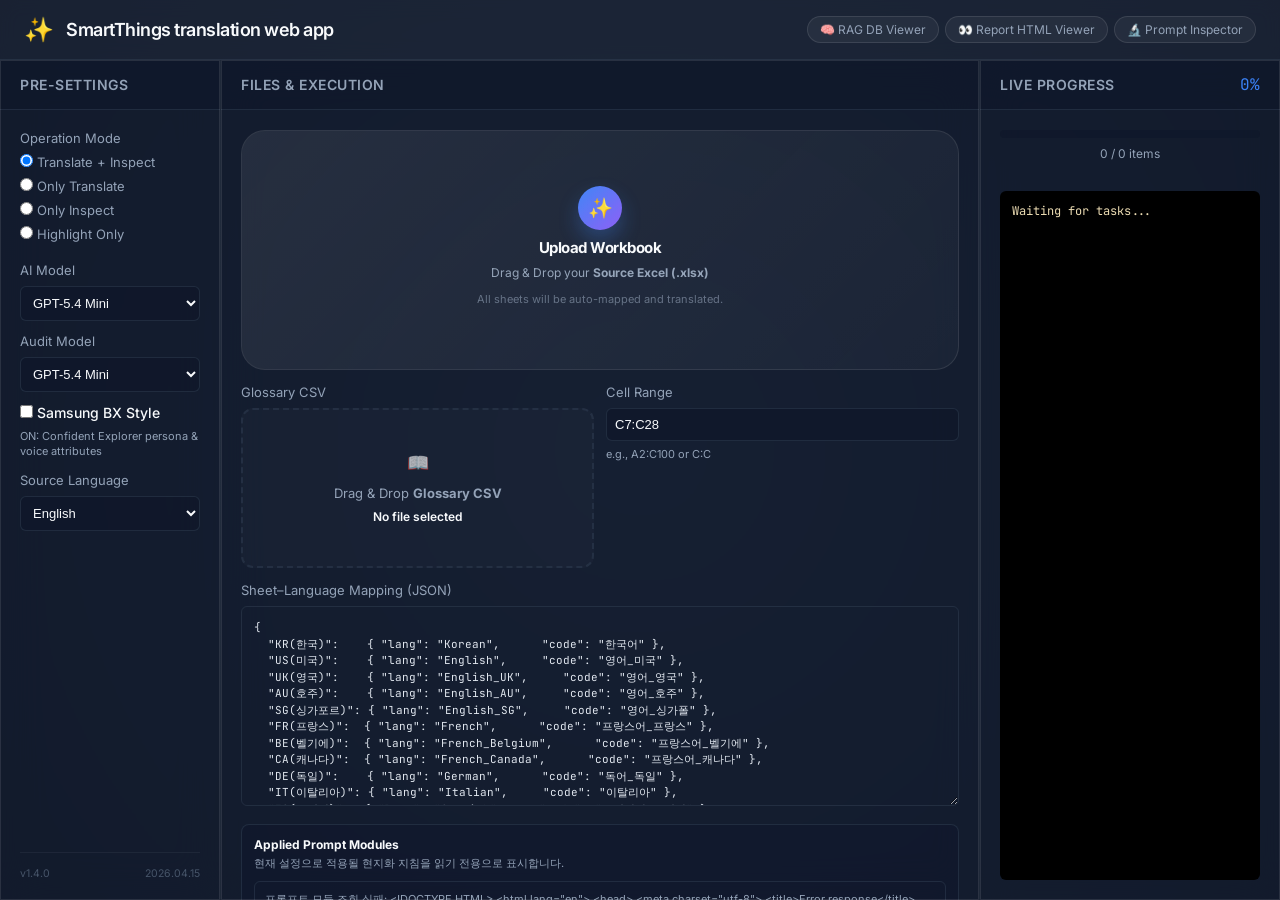
==== static/index.html @ 72d30398 "Add prompt module inspector and row-aware glossary rules" ====
<!DOCTYPE html>
<html lang="ko">

<head>
    <meta charset="UTF-8">
    <meta name="viewport" content="width=device-width, initial-scale=1.0">
    <title>SmartThings translation web app</title>
    <link rel="stylesheet" href="style.css">
    <!-- Google Fonts -->
    <link rel="preconnect" href="https://fonts.googleapis.com">
    <link rel="preconnect" href="https://fonts.gstatic.com" crossorigin>
    <link
        href="https://fonts.googleapis.com/css2?family=Inter:wght@300;400;500;600;700&family=JetBrains+Mono:wght@400;500&display=swap"
        rel="stylesheet">
    <!-- SheetJS for preview -->
    <script src="https://cdn.sheetjs.com/xlsx-latest/package/dist/xlsx.full.min.js"></script>
    <style>
        /* ── Layout overrides ── */
        .main-content {
            grid-template-columns: 220px 1fr 300px !important;
        }

        /* Header button cluster */
        .header-actions {
            display: flex;
            align-items: center;
            gap: 6px;
        }
        .header-btn {
            font-size: 12px;
            color: #94a3b8;
            text-decoration: none;
            background: rgba(255,255,255,0.05);
            padding: 5px 12px;
            border-radius: 16px;
            border: 1px solid rgba(255,255,255,0.1);
            transition: background 0.2s, color 0.2s;
            white-space: nowrap;
        }
        .header-btn:hover { background: rgba(255,255,255,0.1); color: #e2e8f0; }

        /* Left: narrow preset panel */
        .config-panel .panel-body { gap: 12px; }
        .config-panel .config-item { margin-bottom: 0; }

        /* Center: two-column sub-grid for file + DB side by side */
        .center-grid {
            display: flex;
            flex-direction: column;
            gap: 14px;
        }
        /* File upload area smaller */
        .premium-dropzone {
            min-height: 130px !important;
            padding: 20px 16px !important;
        }
        .icon-orb {
            width: 44px !important;
            height: 44px !important;
            font-size: 20px !important;
            margin-bottom: 8px !important;
        }
        .dropzone-text h3 { font-size: 15px !important; }
        .dropzone-text p  { font-size: 12px !important; }
        .dropzone-text .sub-text { font-size: 11px !important; }

        /* Glossary dropzone smaller in center */
        .small-dropzone { padding: 12px 14px !important; }
        .small-dropzone .icon { font-size: 18px !important; }

        /* RAG section in center — card style */
        .rag-card {
            background: rgba(255,255,255,0.03);
            border: 1px solid rgba(255,255,255,0.08);
            border-radius: 10px;
            padding: 14px 16px;
        }
        .rag-card label { font-size: 12px !important; font-weight: 600; }
        .rag-card .description { font-size: 11px !important; color: #64748b; margin: 3px 0 8px; }
        .rag-card .rag-status-box { font-size: 11px !important; padding: 6px 10px !important; margin-bottom: 8px; }

        /* Sheet mapping textarea shorter */
        .code-editor { min-height: 160px !important; max-height: 200px !important; font-size: 11px !important; }

        /* Action button row */
        .action-row {
            display: flex;
            align-items: center;
            gap: 10px;
        }
        .action-row .btn.primary { flex: 1; }

        /* Version footer inside center */
        .version-info-center {
            font-size: 10.5px;
            color: #475569;
            text-align: right;
            padding-top: 6px;
        }
    </style>
</head>

<body>

    <div class="app-container">
        <!-- HEADER -->
        <header class="app-header">
            <div class="logo">
                <span class="logo-icon">✨</span>
                <h1>SmartThings translation web app</h1>
            </div>
            <div class="header-actions">
                <a href="/rag_viewer.html" target="_blank" class="header-btn">🧠 RAG DB Viewer</a>
                <a href="/viewer/index.html" target="_blank" class="header-btn">👀 Report HTML Viewer</a>
                <a href="/demo.html" target="_blank" class="header-btn">🔬 Prompt Inspector</a>
            </div>
        </header>

        <!-- MAIN LAYOUT -->
        <main class="main-content">

            <!-- ═══ LEFT PANEL: Pre-settings ═══ -->
            <section class="panel config-panel">
                <div class="panel-header">
                    <h2>Pre-settings</h2>
                </div>
                <div class="panel-body">

                    <div class="config-item">
                        <label>Operation Mode</label>
                        <div class="radio-group">
                            <label class="radio-label">
                                <input type="radio" name="taskMode" value="integrated" checked>
                                <span class="radio-text">Translate + Inspect</span>
                            </label>
                            <label class="radio-label">
                                <input type="radio" name="taskMode" value="translate_only">
                                <span class="radio-text">Only Translate</span>
                            </label>
                            <label class="radio-label">
                                <input type="radio" name="taskMode" value="inspect_only">
                                <span class="radio-text">Only Inspect</span>
                            </label>
                            <label class="radio-label">
                                <input type="radio" name="taskMode" value="highlight_only">
                                <span class="radio-text">Highlight Only</span>
                            </label>
                        </div>
                    </div>

                    <div id="aiModelItem" class="config-item">
                        <label>AI Model</label>
                        <select id="modelSelect" class="styled-select">
                            <optgroup label="Gemini 3.x Series">
                                <option value="gemini-3.1-pro-preview">Gemini 3.1 Pro Preview</option>
                                <option value="gemini-3.1-flash-lite-preview">Gemini 3.1 Flash Lite</option>
                                <option value="gemini-3-flash-preview">Gemini 3 Flash Preview</option>
                                <option value="gemini-3-pro-preview">Gemini 3 Pro Preview</option>
                            </optgroup>
                            <optgroup label="Gemini 2.5 Series">
                                <option value="gemini-2.5-pro">Gemini 2.5 Pro</option>
                                <option value="gemini-2.5-flash">Gemini 2.5 Flash</option>
                                <option value="gemini-2.5-flash-lite">Gemini 2.5 Flash Lite</option>
                            </optgroup>
                            <optgroup label="GPT-5.x Series">
                                <option value="gpt-5.4-pro">GPT-5.4 Pro</option>
                                <option value="gpt-5.4">GPT-5.4</option>
                                <option value="gpt-5.4-mini" selected>GPT-5.4 Mini</option>
                            </optgroup>
                            <optgroup label="GPT-5.0 Series">
                                <option value="gpt-5-pro">GPT-5 Pro</option>
                                <option value="gpt-5">GPT-5</option>
                                <option value="gpt-5-mini">GPT-5 Mini</option>
                            </optgroup>
                            <optgroup label="Legacy &amp; Reasoning">
                                <option value="o3">OpenAI o3</option>
                                <option value="o1-pro">OpenAI o1-pro</option>
                                <option value="gpt-4.1">GPT-4.1</option>
                                <option value="gpt-4o">GPT-4o</option>
                                <option value="gpt-4o-mini">GPT-4o Mini</option>
                            </optgroup>
                        </select>
                    </div>

                    <div id="auditModelItem" class="config-item">
                        <label>Audit Model</label>
                        <select id="auditModelSelect" class="styled-select">
                            <optgroup label="Reasoning (Recommended)">
                                <option value="o3">OpenAI o3</option>
                                <option value="o3-mini">OpenAI o3-mini</option>
                                <option value="o1-pro">OpenAI o1-pro</option>
                                <option value="gpt-5.4-pro">GPT-5.4 Pro</option>
                            </optgroup>
                            <optgroup label="Standard">
                                <option value="gpt-5.4-mini" selected>GPT-5.4 Mini</option>
                                <option value="gpt-5-mini">GPT-5 Mini</option>
                                <option value="gemini-3.1-pro-preview">Gemini 3.1 Pro Preview</option>
                                <option value="gemini-2.5-pro">Gemini 2.5 Pro</option>
                            </optgroup>
                        </select>
                    </div>

                    <div id="bxStyleItem" class="config-item">
                        <label class="toggle-label">
                            <input type="checkbox" id="bxStyleToggle">
                            <span class="toggle-text">Samsung BX Style</span>
                        </label>
                        <p class="description">ON: Confident Explorer persona &amp; voice attributes</p>
                    </div>

                    <div class="config-item">
                        <label>Source Language</label>
                        <select id="sourceLangSelect" class="styled-select">
                            <option value="English" selected>English</option>
                            <option value="Korean">Korean</option>
                            <option value="Japanese">Japanese</option>
                            <option value="Chinese">Chinese</option>
                            <option value="French">French</option>
                            <option value="German">German</option>
                            <option value="Spanish">Spanish</option>
                            <option value="Italian">Italian</option>
                            <option value="Russian">Russian</option>
                            <option value="Turkish">Turkish</option>
                            <option value="Vietnamese">Vietnamese</option>
                            <option value="Thai">Thai</option>
                            <option value="Indonesian">Indonesian</option>
                            <option value="Arabic">Arabic</option>
                        </select>
                    </div>

                    <div class="version-info" style="margin-top: auto; padding-top: 14px; border-top: 1px solid rgba(255,255,255,0.05); font-size: 10.5px; color: #475569; display: flex; justify-content: space-between;">
                        <span>v1.4.0</span>
                        <span>2026.04.15</span>
                    </div>

                </div>
            </section>

            <!-- ═══ CENTER PANEL: Files & DB ═══ -->
            <section class="panel upload-panel">
                <div class="panel-header">
                    <h2>Files &amp; Execution</h2>
                </div>
                <div class="panel-body">
                    <div class="center-grid">

                        <!-- Source Excel Upload -->
                        <div class="main-dropzone-container">
                            <div class="dropzone premium-dropzone" id="sourceDropzone">
                                <div class="glass-overlay"></div>
                                <div class="icon-orb">✨</div>
                                <div class="dropzone-text">
                                    <h3>Upload Workbook</h3>
                                    <p>Drag &amp; Drop your <strong>Source Excel (.xlsx)</strong></p>
                                    <span class="sub-text">All sheets will be auto-mapped and translated.</span>
                                </div>
                                <input type="file" id="sourceInput" accept=".xlsx" hidden>
                                <div class="file-info" id="sourceInfo"></div>
                            </div>
                        </div>

                        <!-- Sheet Selection (shown after upload) -->
                        <div id="sheetSelectionArea" class="hidden">
                            <div class="sheet-selection-header">
                                <h3>Sheet Mapping (Select Source &amp; Targets)</h3>
                                <div class="sheet-controls">
                                    <button type="button" id="selectAllSheets" class="text-btn">Select All Targets</button>
                                    <span class="sep">|</span>
                                    <button type="button" id="deselectAllSheets" class="text-btn">Deselect All Targets</button>
                                </div>
                            </div>
                            <div class="sheet-list-header">
                                <span class="header-col src">Source</span>
                                <span class="header-col tgt">Target</span>
                                <span class="header-col name">Sheet Name</span>
                                <span class="header-col lang">Language Info</span>
                            </div>
                            <div class="sheet-list" id="sheetList"></div>
                        </div>

                        <!-- Two-column: Glossary + Cell Range -->
                        <div style="display: grid; grid-template-columns: 1fr 1fr; gap: 12px;">
                            <div class="config-item" style="margin:0;">
                                <label>Glossary CSV</label>
                                <div class="dropzone small-dropzone" id="glossaryDropzone">
                                    <div class="icon">📖</div>
                                    <p>Drag &amp; Drop <strong>Glossary CSV</strong></p>
                                    <input type="file" id="glossaryInput" accept=".csv" hidden>
                                    <div class="file-info" id="glossaryInfo">No file selected</div>
                                </div>
                            </div>
                            <div class="config-item" style="margin:0;">
                                <label>Cell Range</label>
                                <div class="input-group">
                                    <input type="text" id="cellRange" value="C7:C28" placeholder="C7:C28">
                                </div>
                                <p class="description" style="margin-top:6px;">e.g., A2:C100 or C:C</p>
                            </div>
                        </div>

                        <!-- Sheet-Language Mapping -->
                        <div class="config-item" style="margin:0;">
                            <label>Sheet–Language Mapping (JSON)</label>
                            <textarea id="sheetConfig" class="code-editor" spellcheck="false">{
  "KR(한국)":    { "lang": "Korean",      "code": "한국어" },
  "US(미국)":    { "lang": "English",     "code": "영어_미국" },
  "UK(영국)":    { "lang": "English_UK",     "code": "영어_영국" },
  "AU(호주)":    { "lang": "English_AU",     "code": "영어_호주" },
  "SG(싱가포르)": { "lang": "English_SG",     "code": "영어_싱가폴" },
  "FR(프랑스)":  { "lang": "French",      "code": "프랑스어_프랑스" },
  "BE(벨기에)":  { "lang": "French_Belgium",      "code": "프랑스어_벨기에" },
  "CA(캐나다)":  { "lang": "French_Canada",      "code": "프랑스어_캐나다" },
  "DE(독일)":    { "lang": "German",      "code": "독어_독일" },
  "IT(이탈리아)": { "lang": "Italian",     "code": "이탈리아" },
  "ES(스페인)":  { "lang": "Spanish",     "code": "스페인어_스페인" },
  "NL(네덜란드)": { "lang": "Dutch",       "code": "네덜란드어_네덜란드" },
  "SE(스웨덴)":  { "lang": "Swedish",     "code": "스웨덴" },
  "AE(아랍에메리트)": { "lang": "Arabic", "code": "아랍에미리트" },
  "PT(포르투갈)": { "lang": "Portuguese",  "code": "포르투갈_포르투갈" },
  "BR(브라질)":  { "lang": "Portuguese",  "code": "포루투갈_브라질" },
  "RU(러시아)":  { "lang": "Russian",     "code": "러시아" },
  "TR(터키)":    { "lang": "Turkish",     "code": "터키" },
  "CN(중국)":    { "lang": "Chinese",     "code": "간체_중국어" },
  "TW(대만)":    { "lang": "Chinese",     "code": "번체_대만" },
  "JA(일본)":    { "lang": "Japanese",    "code": "일본" },
  "PL(폴란드)":  { "lang": "Polish",      "code": "폴란드" },
  "VN(베트남)":  { "lang": "Vietnamese",  "code": "베트남" },
  "TH(태국)":    { "lang": "Thai",        "code": "태국" },
  "ID(인도네시아)": { "lang": "Indonesian","code": "인도네시아" }
}</textarea>
                        </div>

                        <!-- Applied Prompt Modules -->
                        <div class="prompt-card">
                            <label>Applied Prompt Modules</label>
                            <p class="description">현재 설정으로 적용될 현지화 지침을 읽기 전용으로 표시합니다.</p>
                            <div class="prompt-module-grid" id="promptModules">
                                <div class="prompt-module-empty">설정을 불러오는 중...</div>
                            </div>
                        </div>

                        <!-- RAG Knowledge Base -->
                        <div class="rag-card">
                            <label>🧠 RAG Knowledge Base &nbsp;<span class="rag-badge" id="ragBadge">Loading...</span></label>
                            <p class="description">번역 시 유사 과거 사례 2건을 자동 참조합니다. (오프라인 전용)</p>
                            <div class="rag-status-box" id="ragStatusBox">
                                <span id="ragStatusText">DB 상태 확인 중...</span>
                            </div>
                            <div style="display: flex; align-items: center; gap: 10px; margin-bottom: 8px; flex-wrap: wrap;">
                                <button id="buildRagBtn" class="btn secondary">🔨 Build RAG DB</button>
                                <label style="font-size: 11px; color: #64748b; cursor: pointer; display: flex; align-items: center; gap: 4px;">
                                    <input type="checkbox" id="forceRagCheck"> Force
                                </label>
                                <label style="font-size: 11px; color: #64748b; cursor: pointer; display: flex; align-items: center; gap: 4px; border-left: 1px solid rgba(255,255,255,0.1); padding-left: 10px;">
                                    <input type="checkbox" id="identityMatchCheck" checked> Identity Match (100%)
                                </label>
                            </div>
                            <div class="rag-update-row">
                                <input type="text" id="ragStoryInput" placeholder="story_001" class="story-input">
                                <button id="updateRagBtn" class="btn secondary small">↻ Update Story</button>
                            </div>
                        </div>

                        <!-- Validate + Start Row -->
                        <div class="action-row">
                            <button id="saveConfigBtn" class="btn secondary">✓ Validate Config</button>
                            <button id="startBtn" class="btn primary large" disabled>Start Inspection</button>
                        </div>

                    </div>
                </div>
            </section>

            <!-- ═══ RIGHT PANEL: Live Progress ═══ -->
            <section class="panel monitor-panel">
                <div class="panel-header">
                    <h2>Live Progress</h2>
                    <span id="progressPercent">0%</span>
                </div>
                <div class="panel-body">

                    <div class="progress-container">
                        <div class="progress-bar-track">
                            <div class="progress-bar-fill" id="progressBar" style="width: 0%"></div>
                        </div>
                        <div class="progress-stats">
                            <span id="progressCount">0 / 0</span> items
                        </div>
                    </div>

                    <div class="terminal-window" id="terminal">
                        <div class="terminal-line system">Waiting for tasks...</div>
                    </div>

                    <div class="download-area hidden" id="downloadArea">
                        <a id="downloadLink" href="#" class="btn success full-width">Download Review Report (.txt)</a>
                        <a id="viewReportLink" href="#" target="_blank" class="btn primary full-width" style="margin-top: 10px; display: none;">
                            <span style="margin-right: 5px;">👀</span> HTML 리포트 뷰어로 열기
                        </a>
                    </div>
                </div>
            </section>

        </main>
    </div>

    <script src="app.js"></script>
</body>

</html>
---- static/style.css ----
:root {
    --bg-color: #060913;
    --panel-bg: rgba(15, 23, 42, 0.7);
    --text-primary: #f8fafc;
    --text-secondary: #94a3b8;
    --accent-color: #3b82f6;
    --accent-glow: rgba(59, 130, 246, 0.5);
    --success-color: #10b981;
    --border-color: rgba(51, 65, 85, 0.5);
    --glass-bg: rgba(255, 255, 255, 0.03);
    --glass-border: rgba(255, 255, 255, 0.1);
    --font-ui: 'Inter', system-ui, sans-serif;
    --font-mono: 'JetBrains Mono', monospace;
    --premium-gradient: linear-gradient(135deg, #3b82f6 0%, #8b5cf6 100%);
}

* {
    box-sizing: border-box;
    margin: 0;
    padding: 0;
}

body {
    background: radial-gradient(circle at 50% 50%, #1e293b 0%, #060913 100%);
    color: var(--text-primary);
    font-family: var(--font-ui);
    height: 100vh;
    display: flex;
    flex-direction: column;
    overflow: hidden;
}

/* Header */
.app-header {
    height: 60px;
    background: rgba(30, 41, 59, 0.8);
    backdrop-filter: blur(10px);
    border-bottom: 1px solid var(--border-color);
    display: flex;
    align-items: center;
    justify-content: space-between;
    padding: 0 24px;
    flex-shrink: 0;
}

.logo {
    display: flex;
    align-items: center;
    gap: 12px;
}

.logo-icon {
    font-size: 24px;
}

.logo h1 {
    font-size: 18px;
    font-weight: 600;
    letter-spacing: -0.5px;
}

.api-status {
    display: flex;
    align-items: center;
    gap: 8px;
    font-size: 13px;
    color: var(--text-secondary);
    background: rgba(255, 255, 255, 0.05);
    padding: 6px 12px;
    border-radius: 20px;
}

.api-status.online .dot {
    width: 8px;
    height: 8px;
    background-color: var(--success-color);
    border-radius: 50%;
    box-shadow: 0 0 8px var(--success-color);
}

/* Main Layout */
.app-container {
    display: flex;
    flex-direction: column;
    height: 100%;
}

.main-content {
    display: grid;
    grid-template-columns: 350px 1fr 400px;
    gap: 1px;
    /* Borders via gap */
    flex: 1;
    background: var(--border-color);
    /* Grid line color */
    overflow: hidden;
}

.panel {
    background: var(--panel-bg);
    backdrop-filter: blur(20px);
    display: flex;
    flex-direction: column;
    overflow: hidden;
    position: relative;
}

.panel::after {
    content: '';
    position: absolute;
    top: 0;
    left: 0;
    right: 0;
    bottom: 0;
    pointer-events: none;
    border: 1px solid var(--glass-border);
    border-radius: inherit;
}

/* Premium Dropzone */
.main-dropzone-container {
    width: 100%;
}

/* Sheet List Improvements */
.sheet-selection-header {
    display: flex;
    justify-content: space-between;
    align-items: center;
    margin-bottom: 12px;
}

.sheet-list-header {
    display: flex;
    padding: 8px 12px;
    background: rgba(255, 255, 255, 0.05);
    border-radius: 6px;
    margin-bottom: 8px;
    font-size: 0.8rem;
    font-weight: 600;
    color: var(--text-muted);
}

.header-col,
.item-col {
    display: flex;
    align-items: center;
}

.src {
    width: 60px;
    justify-content: center;
}

.tgt {
    width: 60px;
    justify-content: center;
}

.name {
    flex: 2;
    padding-left: 10px;
}

.lang {
    flex: 3;
    color: var(--text-muted);
    font-size: 0.85rem;
}

.sheet-item {
    display: flex;
    padding: 8px 12px;
    border-bottom: 1px solid rgba(255, 255, 255, 0.05);
    transition: background 0.2s;
}

.sheet-item:hover {
    background: rgba(255, 255, 255, 0.03);
}

.sheet-item label {
    display: contents;
    cursor: pointer;
}

.lang-info-tag {
    background: rgba(var(--primary-rgb), 0.1);
    color: var(--primary-color);
    padding: 2px 8px;
    border-radius: 4px;
    font-size: 0.75rem;
    margin-right: 6px;
}

.premium-dropzone {
    position: relative;
    height: 240px !important;
    background: var(--glass-bg) !important;
    border: 1px solid var(--glass-border) !important;
    border-radius: 24px !important;
    overflow: hidden;
    transition: transform 0.3s cubic-bezier(0.175, 0.885, 0.32, 1.275), box-shadow 0.3s;
}

.premium-dropzone:hover {
    transform: translateY(-5px);
    box-shadow: 0 20px 40px rgba(0, 0, 0, 0.4), 0 0 20px var(--accent-glow);
    border-color: var(--accent-color) !important;
}

.glass-overlay {
    position: absolute;
    top: 0;
    left: 0;
    width: 100%;
    height: 100%;
    background: linear-gradient(135deg, rgba(255, 255, 255, 0.05) 0%, transparent 100%);
    pointer-events: none;
}

.icon-orb {
    width: 60px;
    height: 60px;
    background: var(--premium-gradient);
    border-radius: 50%;
    display: flex;
    align-items: center;
    justify-content: center;
    font-size: 28px;
    margin-bottom: 20px;
    box-shadow: 0 10px 20px rgba(59, 130, 246, 0.3);
    animation: pulse 2s infinite;
}

@keyframes pulse {
    0% {
        transform: scale(1);
        box-shadow: 0 0 0 0 rgba(59, 130, 246, 0.4);
    }

    70% {
        transform: scale(1.05);
        box-shadow: 0 0 0 15px rgba(59, 130, 246, 0);
    }

    100% {
        transform: scale(1);
        box-shadow: 0 0 0 0 rgba(59, 130, 246, 0);
    }
}

.dropzone-text h3 {
    font-size: 18px;
    margin-bottom: 8px;
    letter-spacing: -0.5px;
}

.dropzone-text .sub-text {
    display: block;
    font-size: 11px;
    color: var(--text-secondary);
    margin-top: 12px;
    opacity: 0.6;
}

.panel-header {
    height: 50px;
    display: flex;
    align-items: center;
    justify-content: space-between;
    padding: 0 20px;
    border-bottom: 1px solid var(--border-color);
    background: var(--panel-bg);
}

.panel-header h2 {
    font-size: 14px;
    font-weight: 600;
    text-transform: uppercase;
    letter-spacing: 0.5px;
    color: var(--text-secondary);
}

.panel-body {
    padding: 20px;
    flex: 1;
    overflow-y: auto;
    display: flex;
    flex-direction: column;
    gap: 20px;
}

/* Config Panel */
.config-item label {
    display: block;
    font-size: 13px;
    margin-bottom: 8px;
    color: var(--text-secondary);
}

.input-group {
    display: flex;
    gap: 8px;
    align-items: center;
}

.input-group input {
    flex: 1;
    background: var(--panel-bg);
    border: 1px solid var(--border-color);
    color: var(--text-primary);
    padding: 8px;
    border-radius: 6px;
    font-size: 13px;
}

.styled-select {
    width: 100%;
    background: var(--panel-bg);
    border: 1px solid var(--border-color);
    color: var(--text-primary);
    padding: 8px;
    border-radius: 6px;
    font-size: 13px;
    cursor: pointer;
    outline: none;
    transition: border-color 0.2s;
}

.styled-select:focus {
    border-color: var(--accent-color);
}

.styled-select optgroup {
    background: var(--bg-color);
    color: var(--text-secondary);
    font-size: 11px;
    font-weight: 600;
}

.styled-select option {
    background: var(--panel-bg);
    color: var(--text-primary);
    padding: 8px;
}

.toggle-label {
    display: flex;
    flex-direction: column;
    gap: 8px;
    cursor: pointer;
}

.toggle-text {
    font-size: 14px;
    font-weight: 500;
    color: var(--text-primary);
}

.description {
    font-size: 11px;
    color: var(--text-secondary);
    margin-top: 4px;
    line-height: 1.4;
}

.badge.success {
    background: rgba(16, 185, 129, 0.2);
    color: var(--success-color);
    font-size: 11px;
    padding: 4px 8px;
    border-radius: 4px;
}

.code-editor {
    width: 100%;
    height: 250px;
    background: var(--code-bg);
    border: 1px solid var(--border-color);
    color: #e2e8f0;
    font-family: var(--font-mono);
    font-size: 12px;
    padding: 12px;
    border-radius: 6px;
    resize: vertical;
    white-space: pre;
    line-height: 1.5;
}

.btn {
    border: none;
    border-radius: 6px;
    padding: 10px 16px;
    font-size: 14px;
    font-weight: 500;
    cursor: pointer;
    transition: all 0.2s;
}

.btn.secondary {
    background: var(--panel-bg);
    color: var(--text-primary);
    border: 1px solid var(--border-color);
}

.btn.secondary:hover {
    background: var(--border-color);
}

.btn.primary {
    background: var(--accent-color);
    color: white;
}

.btn.primary:hover {
    background: var(--accent-hover);
    box-shadow: 0 0 15px rgba(59, 130, 246, 0.4);
}

.btn.primary:disabled {
    background: var(--border-color);
    cursor: not-allowed;
    box-shadow: none;
    color: var(--text-secondary);
}

.btn.success {
    background: var(--success-color);
    color: white;
    text-decoration: none;
    display: inline-block;
    text-align: center;
}

.btn.full-width {
    width: 100%;
}

/* Upload Panel */
.dropzone-container {
    display: flex;
    align-items: center;
    gap: 12px;
    margin-bottom: 20px;
}

.dropzone {
    flex: 1;
    height: 160px;
    border: 2px dashed var(--border-color);
    border-radius: 12px;
    display: flex;
    flex-direction: column;
    align-items: center;
    justify-content: center;
    text-align: center;
    transition: all 0.2s;
    background: rgba(255, 255, 255, 0.02);
    cursor: pointer;
}

.dropzone:hover,
.dropzone.active {
    border-color: var(--accent-color);
    background: rgba(59, 130, 246, 0.05);
}

.dropzone .icon {
    font-size: 32px;
    margin-bottom: 12px;
    opacity: 0.7;
}

.dropzone p {
    font-size: 13px;
    color: var(--text-secondary);
}

.dropzone.has-file {
    border-style: solid;
    border-color: var(--success-color);
    background: rgba(16, 185, 129, 0.05);
}

.file-info {
    margin-top: 8px;
    font-size: 12px;
    font-weight: 600;
    color: var(--text-primary);
}

.arrow {
    font-size: 20px;
    color: var(--text-secondary);
}

.sheet-selection-header {
    display: flex;
    justify-content: space-between;
    align-items: center;
    margin-bottom: 12px;
}

.sheet-controls {
    display: flex;
    align-items: center;
    gap: 8px;
}

.sheet-controls .sep {
    color: var(--border-color);
    font-size: 11px;
}

.text-btn {
    background: none;
    border: none;
    color: var(--accent-color);
    font-size: 11px;
    font-weight: 600;
    cursor: pointer;
    padding: 2px 4px;
    border-radius: 4px;
    transition: all 0.2s;
}

.text-btn:hover {
    background: rgba(59, 130, 246, 0.1);
    color: var(--accent-hover);
}

.sheet-list {
    display: flex;
    flex-direction: column;
    gap: 8px;
    max-height: 200px;
    overflow-y: auto;
    background: var(--panel-bg);
    padding: 10px;
    border-radius: 6px;
    border: 1px solid var(--border-color);
}

.sheet-item {
    display: flex;
    align-items: center;
    gap: 8px;
    font-size: 13px;
    padding: 4px;
}

.hidden {
    display: none;
}

/* Monitor Panel */
.progress-container {
    text-align: center;
    margin-bottom: 10px;
}

.progress-bar-track {
    height: 8px;
    background: var(--panel-bg);
    border-radius: 4px;
    overflow: hidden;
    margin-bottom: 8px;
}

.progress-bar-fill {
    height: 100%;
    background: linear-gradient(90deg, var(--accent-color), var(--success-color));
    transition: width 0.3s ease;
}

.progress-stats {
    font-size: 12px;
    color: var(--text-secondary);
}

#progressPercent {
    font-family: var(--font-mono);
    color: var(--accent-color);
}

.terminal-window {
    flex: 1;
    background: #000;
    border-radius: 6px;
    padding: 12px;
    font-family: var(--font-mono);
    font-size: 12px;
    overflow-y: auto;
    color: #a3a3a3;
    display: flex;
    flex-direction: column;
    gap: 4px;
}

.terminal-line {
    word-break: break-all;
    line-height: 1.4;
    white-space: pre-wrap;
}

.terminal-line.system {
    color: #ebdbb2;
}

.terminal-line.info {
    color: #83a598;
}

.terminal-line.success {
    color: #b8bb26;
}

.terminal-line.error {
    color: #fb4934;
}

/* Scrollbar */
::-webkit-scrollbar {
    width: 6px;
    height: 6px;
}

::-webkit-scrollbar-track {
    background: transparent;
}

::-webkit-scrollbar-thumb {
    background: var(--border-color);
    border-radius: 3px;
}

::-webkit-scrollbar-thumb:hover {
    background: #475569;
}

/* ─── RAG Section ────────────────────────────────────── */
.rag-section {
    border-top: 1px solid var(--border-color);
    padding-top: 16px;
    margin-top: 4px;
}

.rag-badge {
    display: inline-block;
    font-size: 11px;
    font-weight: 600;
    padding: 2px 8px;
    border-radius: 10px;
    margin-left: 8px;
    vertical-align: middle;
}

.rag-badge.active {
    background: rgba(16, 185, 129, 0.15);
    color: #10b981;
    border: 1px solid rgba(16, 185, 129, 0.3);
}

.rag-badge.empty {
    background: rgba(148, 163, 184, 0.1);
    color: var(--text-secondary);
    border: 1px solid var(--border-color);
}

.rag-badge.error {
    background: rgba(251, 73, 52, 0.1);
    color: #fb4934;
    border: 1px solid rgba(251, 73, 52, 0.3);
}

.rag-status-box {
    background: rgba(0, 0, 0, 0.2);
    border: 1px solid var(--border-color);
    border-radius: 6px;
    padding: 8px 12px;
    font-size: 12px;
    color: var(--text-secondary);
    margin-bottom: 10px;
    line-height: 1.6;
}

.rag-actions {
    margin-bottom: 8px;
}

.rag-update-row {
    display: flex;
    gap: 8px;
    align-items: center;
}

.story-input {
    flex: 1;
    background: var(--panel-bg);
    border: 1px solid var(--border-color);
    color: var(--text-primary);
    padding: 6px 10px;
    border-radius: 6px;
    font-size: 12px;
    font-family: var(--font-mono);
}

.story-input::placeholder {
    color: var(--text-secondary);
    opacity: 0.5;
}

.btn.small {
    padding: 6px 12px;
    font-size: 12px;
}

/* ─── Prompt Modules ─────────────────────────────────── */
.prompt-card {
    border: 1px solid var(--border-color);
    background: rgba(15, 23, 42, 0.38);
    border-radius: 8px;
    padding: 12px;
}

.prompt-card label {
    display: block;
    font-size: 12px;
    font-weight: 700;
    color: var(--text-primary);
    margin-bottom: 4px;
}

.prompt-module-grid {
    display: grid;
    grid-template-columns: repeat(2, minmax(0, 1fr));
    gap: 8px;
    margin-top: 10px;
}

.prompt-module {
    border: 1px solid var(--border-color);
    background: rgba(0, 0, 0, 0.16);
    border-radius: 6px;
    padding: 8px 10px;
    min-height: 72px;
}

.prompt-module.active {
    border-color: rgba(16, 185, 129, 0.35);
}

.prompt-module.inactive {
    opacity: 0.72;
}

.prompt-module-head {
    display: flex;
    align-items: center;
    justify-content: space-between;
    gap: 8px;
    margin-bottom: 5px;
}

.prompt-module-name {
    font-size: 11px;
    font-weight: 700;
    color: var(--text-primary);
}

.prompt-module-status {
    flex-shrink: 0;
    font-size: 10px;
    font-weight: 700;
    border-radius: 999px;
    padding: 2px 7px;
}

.prompt-module-status.active {
    color: #10b981;
    background: rgba(16, 185, 129, 0.12);
}

.prompt-module-status.inactive {
    color: var(--text-secondary);
    background: rgba(148, 163, 184, 0.12);
}

.prompt-module-desc,
.prompt-module-empty {
    font-size: 11px;
    line-height: 1.45;
    color: var(--text-secondary);
}

.prompt-module-empty {
    grid-column: 1 / -1;
    padding: 10px;
    border: 1px solid var(--border-color);
    border-radius: 6px;
}

/* ─── Print / PDF Export Page Break Prevention ──────────────────────── */
.card-wrapper,
.review-card,
.action-card,
.diff-viewer,
.stat-card {
    page-break-inside: avoid !important;
    break-inside: avoid !important;
    display: block; /* Some browsers require block for page breaks */
}
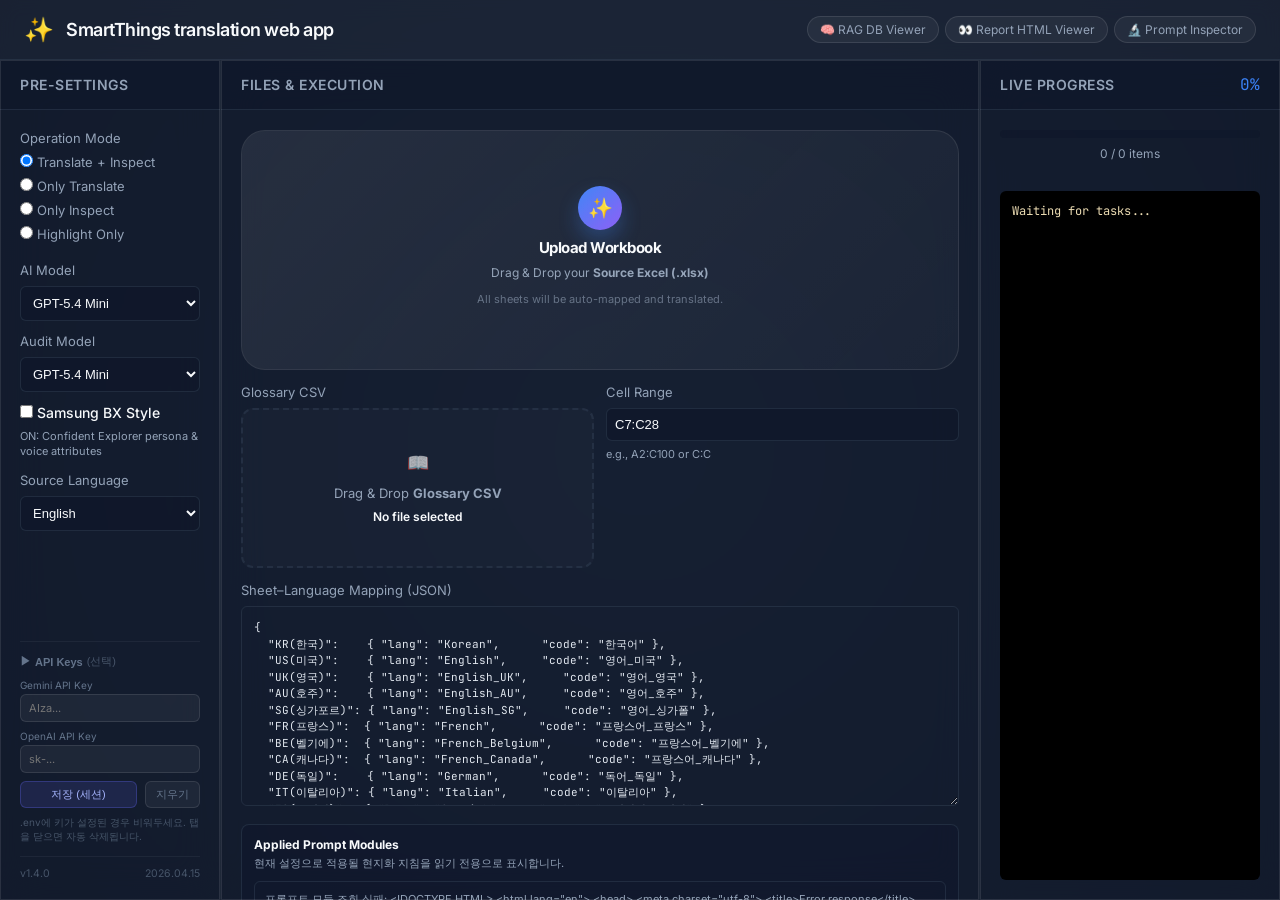
==== commit 8f3788be: "fix: resolve bracket, glossary, and nav-path bugs in translation pipeline - title/button rows now al" ====
--- a/static/index.html
+++ b/static/index.html
@@ -228,7 +228,31 @@
                         </select>
                     </div>
 
-                    <div class="version-info" style="margin-top: auto; padding-top: 14px; border-top: 1px solid rgba(255,255,255,0.05); font-size: 10.5px; color: #475569; display: flex; justify-content: space-between;">
+                    <!-- API Keys (optional) -->
+                    <div class="config-item" id="apiKeySection" style="margin-top: auto; padding-top: 12px; border-top: 1px solid rgba(255,255,255,0.05);">
+                        <button type="button" id="apiKeyToggle" style="background:none; border:none; cursor:pointer; color:#64748b; font-size:11px; font-weight:600; padding:0; display:flex; align-items:center; gap:4px; width:100%;">
+                            <span id="apiKeyArrow">▶</span> API Keys <span style="font-weight:400; color:#475569;">(선택)</span>
+                        </button>
+                        <div id="apiKeyFields" style="display:none; margin-top:10px; display:flex; flex-direction:column; gap:8px;">
+                            <div>
+                                <label style="font-size:10px; color:#64748b; margin-bottom:3px; display:block;">Gemini API Key</label>
+                                <input type="password" id="geminiKeyInput" placeholder="AIza..." autocomplete="off"
+                                    style="width:100%; box-sizing:border-box; background:rgba(255,255,255,0.05); border:1px solid rgba(255,255,255,0.1); border-radius:6px; padding:6px 8px; color:#e2e8f0; font-size:11px; font-family:inherit;">
+                            </div>
+                            <div>
+                                <label style="font-size:10px; color:#64748b; margin-bottom:3px; display:block;">OpenAI API Key</label>
+                                <input type="password" id="openaiKeyInput" placeholder="sk-..." autocomplete="off"
+                                    style="width:100%; box-sizing:border-box; background:rgba(255,255,255,0.05); border:1px solid rgba(255,255,255,0.1); border-radius:6px; padding:6px 8px; color:#e2e8f0; font-size:11px; font-family:inherit;">
+                            </div>
+                            <div style="display:flex; align-items:center; gap:8px;">
+                                <button type="button" id="saveApiKeysBtn" style="flex:1; font-size:11px; padding:5px 10px; background:rgba(99,102,241,0.15); border:1px solid rgba(99,102,241,0.3); border-radius:6px; color:#a5b4fc; cursor:pointer;">저장 (세션)</button>
+                                <button type="button" id="clearApiKeysBtn" style="font-size:11px; padding:5px 10px; background:rgba(255,255,255,0.05); border:1px solid rgba(255,255,255,0.1); border-radius:6px; color:#64748b; cursor:pointer;">지우기</button>
+                            </div>
+                            <p style="font-size:10px; color:#475569; margin:0;">.env에 키가 설정된 경우 비워두세요. 탭을 닫으면 자동 삭제됩니다.</p>
+                        </div>
+                    </div>
+
+                    <div class="version-info" style="padding-top: 10px; border-top: 1px solid rgba(255,255,255,0.05); font-size: 10.5px; color: #475569; display: flex; justify-content: space-between;">
                         <span>v1.4.0</span>
                         <span>2026.04.15</span>
                     </div>
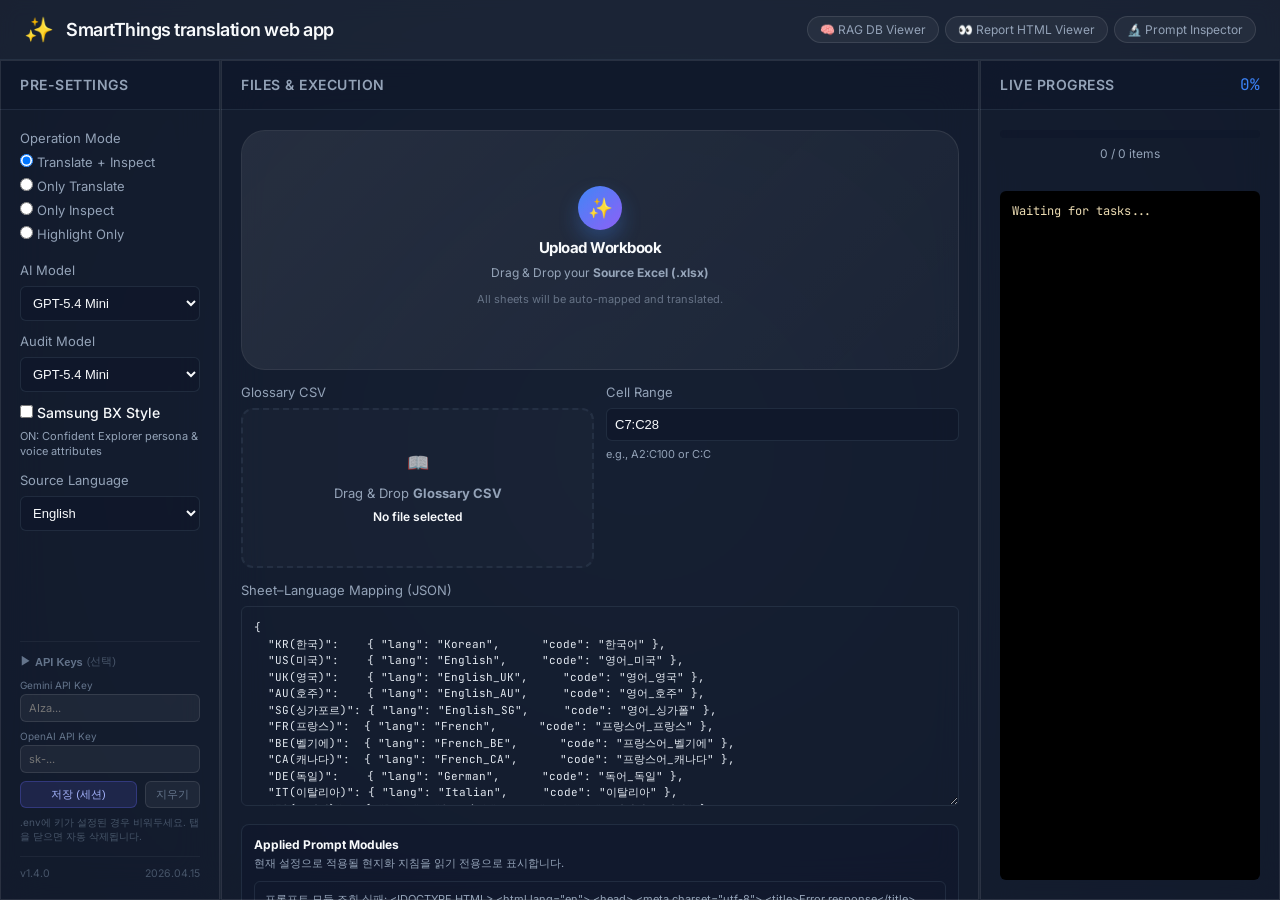
==== commit 88f07352: "fix: harden title button glossary formatting" ====
--- a/static/index.html
+++ b/static/index.html
@@ -332,20 +332,20 @@
   "AU(호주)":    { "lang": "English_AU",     "code": "영어_호주" },
   "SG(싱가포르)": { "lang": "English_SG",     "code": "영어_싱가폴" },
   "FR(프랑스)":  { "lang": "French",      "code": "프랑스어_프랑스" },
-  "BE(벨기에)":  { "lang": "French_Belgium",      "code": "프랑스어_벨기에" },
-  "CA(캐나다)":  { "lang": "French_Canada",      "code": "프랑스어_캐나다" },
+  "BE(벨기에)":  { "lang": "French_BE",      "code": "프랑스어_벨기에" },
+  "CA(캐나다)":  { "lang": "French_CA",      "code": "프랑스어_캐나다" },
   "DE(독일)":    { "lang": "German",      "code": "독어_독일" },
   "IT(이탈리아)": { "lang": "Italian",     "code": "이탈리아" },
   "ES(스페인)":  { "lang": "Spanish",     "code": "스페인어_스페인" },
   "NL(네덜란드)": { "lang": "Dutch",       "code": "네덜란드어_네덜란드" },
   "SE(스웨덴)":  { "lang": "Swedish",     "code": "스웨덴" },
   "AE(아랍에메리트)": { "lang": "Arabic", "code": "아랍에미리트" },
-  "PT(포르투갈)": { "lang": "Portuguese",  "code": "포르투갈_포르투갈" },
-  "BR(브라질)":  { "lang": "Portuguese",  "code": "포루투갈_브라질" },
+  "PT(포르투갈)": { "lang": "European Portuguese",  "code": "포르투갈_포르투갈" },
+  "BR(브라질)":  { "lang": "Brazilian Portuguese",  "code": "포르투갈_브라질" },
   "RU(러시아)":  { "lang": "Russian",     "code": "러시아" },
   "TR(터키)":    { "lang": "Turkish",     "code": "터키" },
-  "CN(중국)":    { "lang": "Chinese",     "code": "간체_중국어" },
-  "TW(대만)":    { "lang": "Chinese",     "code": "번체_대만" },
+  "CN(중국)":    { "lang": "Simplified Chinese",     "code": "간체_중국어" },
+  "TW(대만)":    { "lang": "Traditional Chinese",     "code": "번체_대만" },
   "JA(일본)":    { "lang": "Japanese",    "code": "일본" },
   "PL(폴란드)":  { "lang": "Polish",      "code": "폴란드" },
   "VN(베트남)":  { "lang": "Vietnamese",  "code": "베트남" },
@@ -356,7 +356,7 @@
 
                         <!-- Applied Prompt Modules -->
                         <div class="prompt-card">
-                            <label>Applied Prompt Modules</label>
+                            <label>Applied Prompt Modules <span id="promptModuleLangTag" style="font-size:12px;font-weight:400;color:#888;margin-left:8px;"></span></label>
                             <p class="description">현재 설정으로 적용될 현지화 지침을 읽기 전용으로 표시합니다.</p>
                             <div class="prompt-module-grid" id="promptModules">
                                 <div class="prompt-module-empty">설정을 불러오는 중...</div>
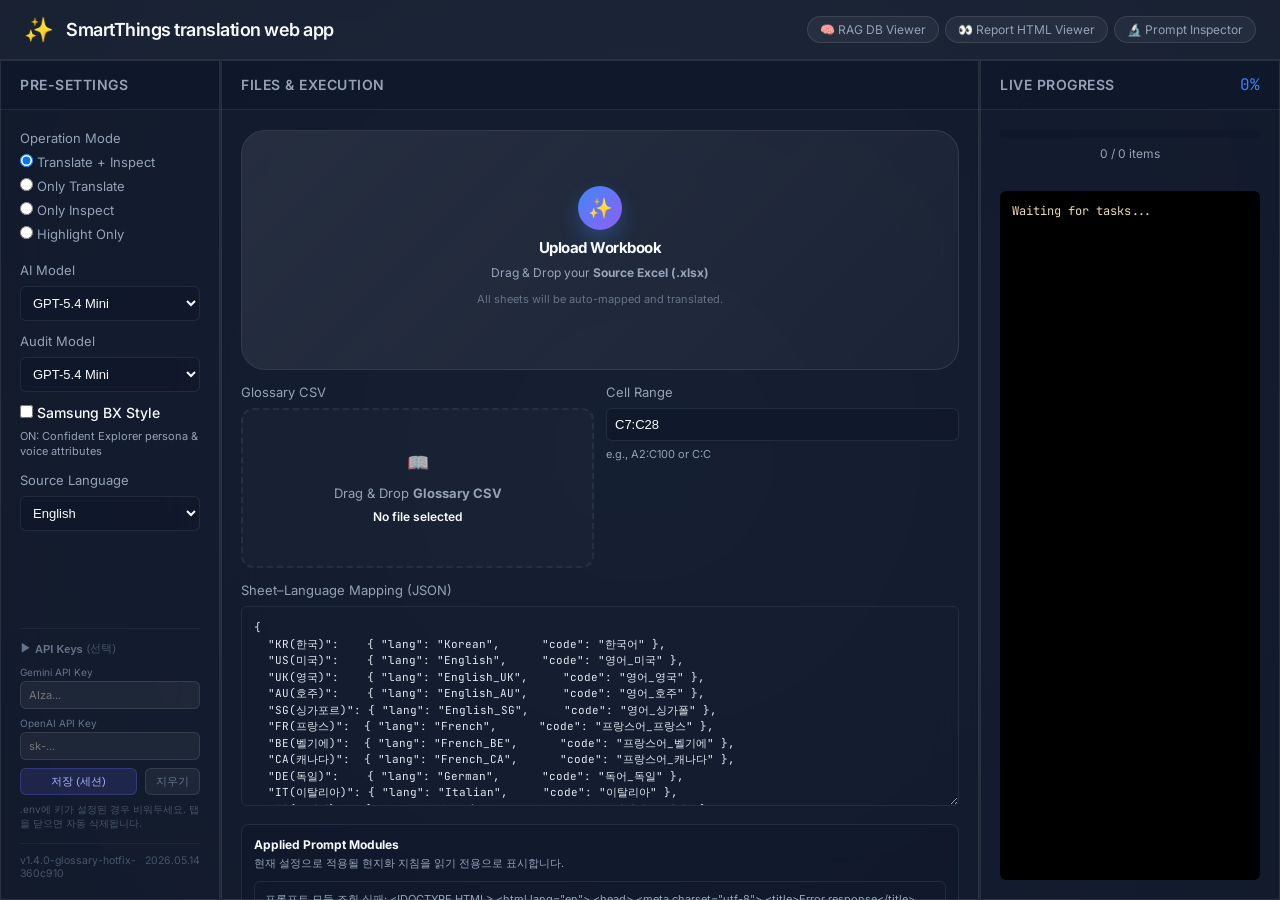
==== commit cff788e8: "chore: bump ui hotfix version label" ====
--- a/static/index.html
+++ b/static/index.html
@@ -253,8 +253,8 @@
                     </div>
 
                     <div class="version-info" style="padding-top: 10px; border-top: 1px solid rgba(255,255,255,0.05); font-size: 10.5px; color: #475569; display: flex; justify-content: space-between;">
-                        <span>v1.4.0</span>
-                        <span>2026.04.15</span>
+                        <span>v1.4.0-glossary-hotfix-360c910</span>
+                        <span>2026.05.14</span>
                     </div>
 
                 </div>
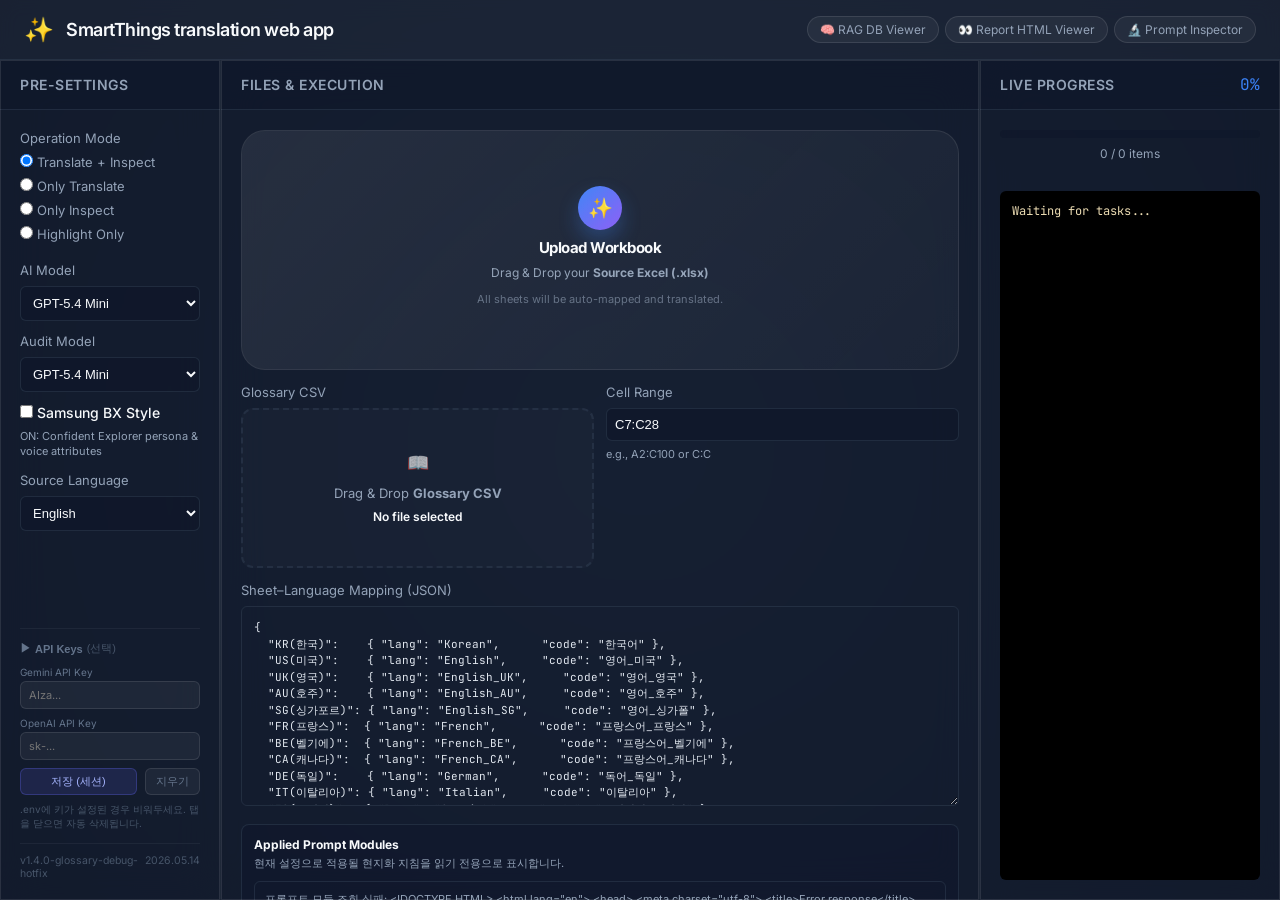
==== commit c3a4171c: "fix: strip title button brackets and log glossary context" ====
--- a/static/index.html
+++ b/static/index.html
@@ -253,7 +253,7 @@
                     </div>
 
                     <div class="version-info" style="padding-top: 10px; border-top: 1px solid rgba(255,255,255,0.05); font-size: 10.5px; color: #475569; display: flex; justify-content: space-between;">
-                        <span>v1.4.0-glossary-hotfix-360c910</span>
+                        <span>v1.4.0-glossary-debug-hotfix</span>
                         <span>2026.05.14</span>
                     </div>
 
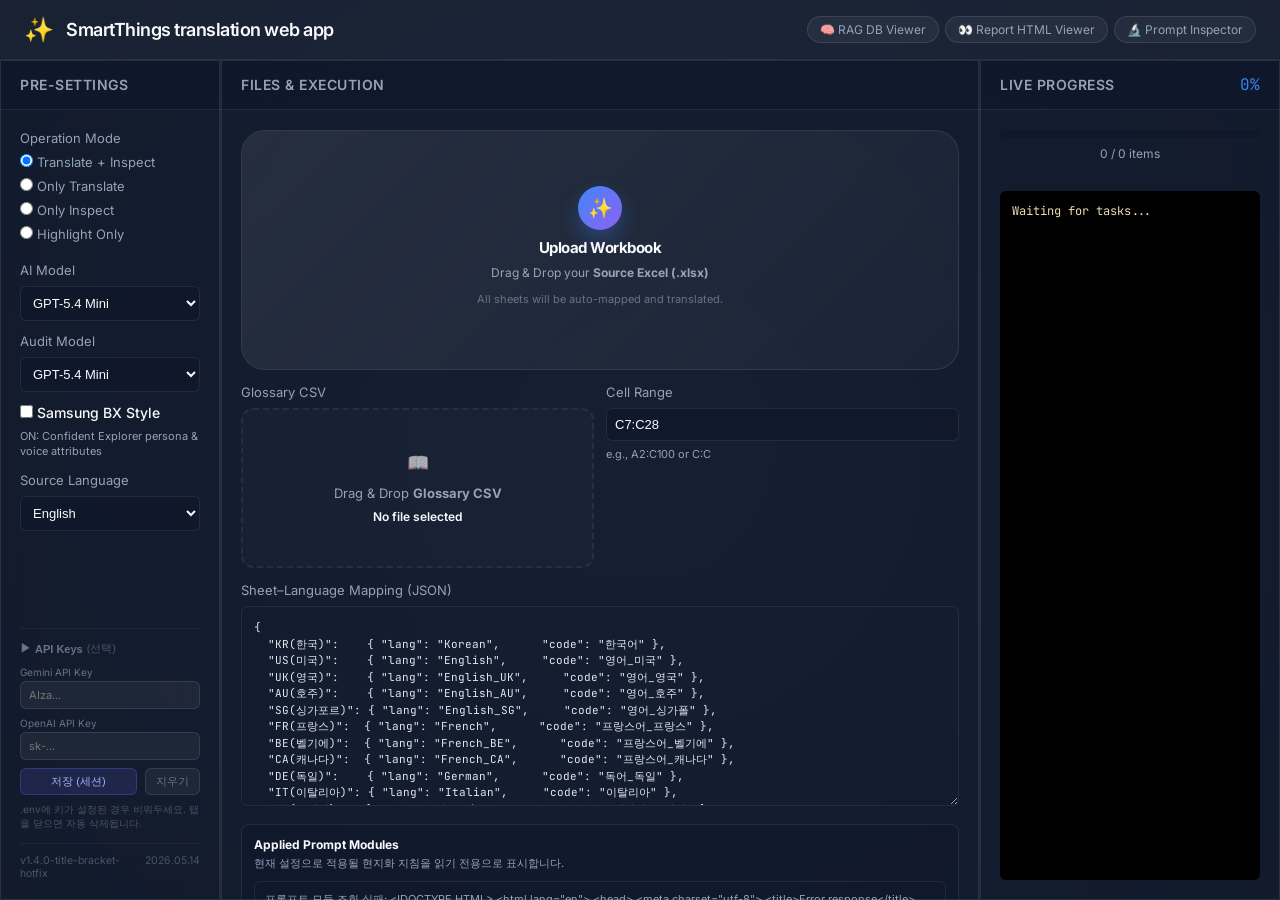
==== commit d8001a0c: "fix: resolve formula row keys for title formatting" ====
--- a/static/index.html
+++ b/static/index.html
@@ -253,7 +253,7 @@
                     </div>
 
                     <div class="version-info" style="padding-top: 10px; border-top: 1px solid rgba(255,255,255,0.05); font-size: 10.5px; color: #475569; display: flex; justify-content: space-between;">
-                        <span>v1.4.0-glossary-debug-hotfix</span>
+                        <span>v1.4.0-title-bracket-hotfix</span>
                         <span>2026.05.14</span>
                     </div>
 
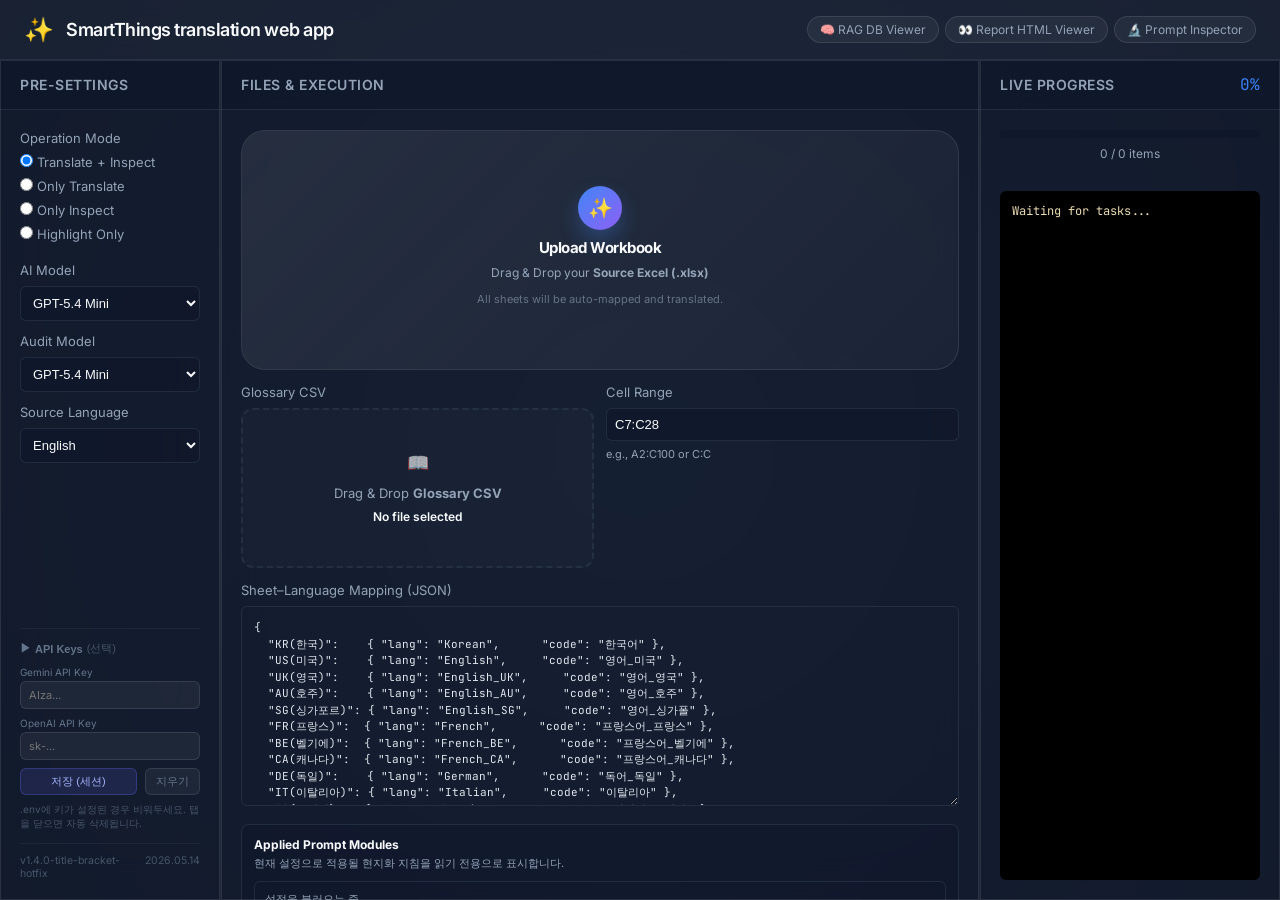
==== commit bc9b491c: "feat: add language-specific quotation mark rules and simplify nav path constants - Add „"/«»/"..." q" ====
--- a/static/index.html
+++ b/static/index.html
@@ -200,14 +200,6 @@
                         </select>
                     </div>
 
-                    <div id="bxStyleItem" class="config-item">
-                        <label class="toggle-label">
-                            <input type="checkbox" id="bxStyleToggle">
-                            <span class="toggle-text">Samsung BX Style</span>
-                        </label>
-                        <p class="description">ON: Confident Explorer persona &amp; voice attributes</p>
-                    </div>
-
                     <div class="config-item">
                         <label>Source Language</label>
                         <select id="sourceLangSelect" class="styled-select">
@@ -288,18 +280,14 @@
                             <div class="sheet-selection-header">
                                 <h3>Sheet Mapping (Select Source &amp; Targets)</h3>
                                 <div class="sheet-controls">
+                                    <button type="button" id="addSourceGroupBtn" class="text-btn">+ Add Source Group</button>
+                                    <span class="sep">|</span>
                                     <button type="button" id="selectAllSheets" class="text-btn">Select All Targets</button>
                                     <span class="sep">|</span>
                                     <button type="button" id="deselectAllSheets" class="text-btn">Deselect All Targets</button>
                                 </div>
                             </div>
-                            <div class="sheet-list-header">
-                                <span class="header-col src">Source</span>
-                                <span class="header-col tgt">Target</span>
-                                <span class="header-col name">Sheet Name</span>
-                                <span class="header-col lang">Language Info</span>
-                            </div>
-                            <div class="sheet-list" id="sheetList"></div>
+                            <div id="sourceGroupsContainer"></div>
                         </div>
 
                         <!-- Two-column: Glossary + Cell Range -->
--- a/static/style.css
+++ b/static/style.css
@@ -744,7 +744,6 @@
     background: rgba(0, 0, 0, 0.16);
     border-radius: 6px;
     padding: 8px 10px;
-    min-height: 72px;
 }
 
 .prompt-module.active {
@@ -800,6 +799,95 @@
     border: 1px solid var(--border-color);
     border-radius: 6px;
 }
+
+/* ─── Prompt Modules: multi-language card content ────────────────────── */
+.pm-card-text {
+    display: -webkit-box;
+    -webkit-line-clamp: 3;
+    -webkit-box-orient: vertical;
+    overflow: hidden;
+}
+
+.pm-card-lang-list {
+    display: flex;
+    flex-direction: column;
+    gap: 3px;
+    max-height: 140px;
+    overflow-y: auto;
+    scrollbar-width: thin;
+    scrollbar-color: rgba(148,163,184,0.2) transparent;
+}
+
+.pm-card-lang-row {
+    display: flex;
+    align-items: baseline;
+    gap: 6px;
+    min-width: 0;
+}
+
+.pm-card-sheet {
+    flex-shrink: 0;
+    font-size: 10px;
+    font-weight: 700;
+    color: var(--text-secondary);
+    background: rgba(148, 163, 184, 0.1);
+    border-radius: 3px;
+    padding: 1px 5px;
+    white-space: nowrap;
+}
+
+.pm-card-rule {
+    font-size: 10.5px;
+    color: var(--text-primary);
+    display: flex;
+    align-items: center;
+    gap: 5px;
+    min-width: 0;
+    overflow: hidden;
+    text-overflow: ellipsis;
+    white-space: nowrap;
+}
+
+.pm-bracket-tag {
+    flex-shrink: 0;
+    font-family: monospace;
+    font-size: 10px;
+    color: var(--text-secondary);
+    background: rgba(0,0,0,0.2);
+    border-radius: 3px;
+    padding: 0 4px;
+}
+
+/* ─── Source Group Panels ──────────────────────────────────────────── */
+.source-group-panel {
+    border: 1px solid rgba(255, 255, 255, 0.08);
+    border-radius: 8px;
+    padding: 10px 12px;
+    margin-bottom: 10px;
+    background: rgba(255, 255, 255, 0.02);
+}
+
+.source-group-header {
+    display: flex;
+    align-items: center;
+    justify-content: space-between;
+    margin-bottom: 8px;
+}
+
+.group-label {
+    font-size: 0.8rem;
+    font-weight: 600;
+    color: var(--text-secondary);
+    letter-spacing: 0.04em;
+    text-transform: uppercase;
+}
+
+.remove-group-btn {
+    color: #ef4444;
+    font-size: 0.75rem;
+}
+
+.remove-group-btn.hidden { display: none; }
 
 /* ─── Print / PDF Export Page Break Prevention ──────────────────────── */
 .card-wrapper,
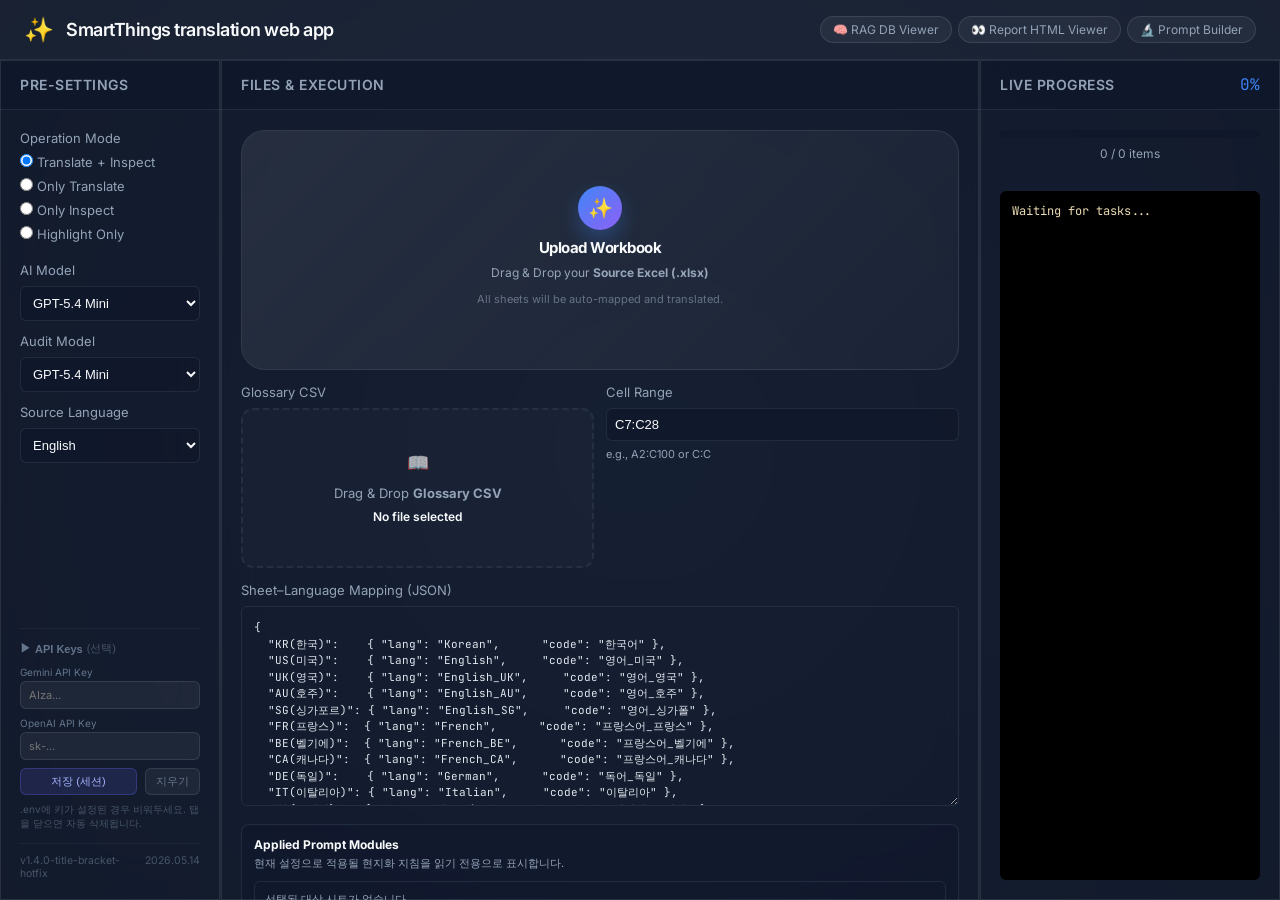
==== commit 21baeb89: "refactor: consolidate Spanish rules, improve RAG similarity search API/UI, and parameterize token co" ====
--- a/static/index.html
+++ b/static/index.html
@@ -112,7 +112,7 @@
             <div class="header-actions">
                 <a href="/rag_viewer.html" target="_blank" class="header-btn">🧠 RAG DB Viewer</a>
                 <a href="/viewer/index.html" target="_blank" class="header-btn">👀 Report HTML Viewer</a>
-                <a href="/demo.html" target="_blank" class="header-btn">🔬 Prompt Inspector</a>
+                <a href="/demo.html" target="_blank" class="header-btn">🔬 Prompt Builder</a>
             </div>
         </header>
 
